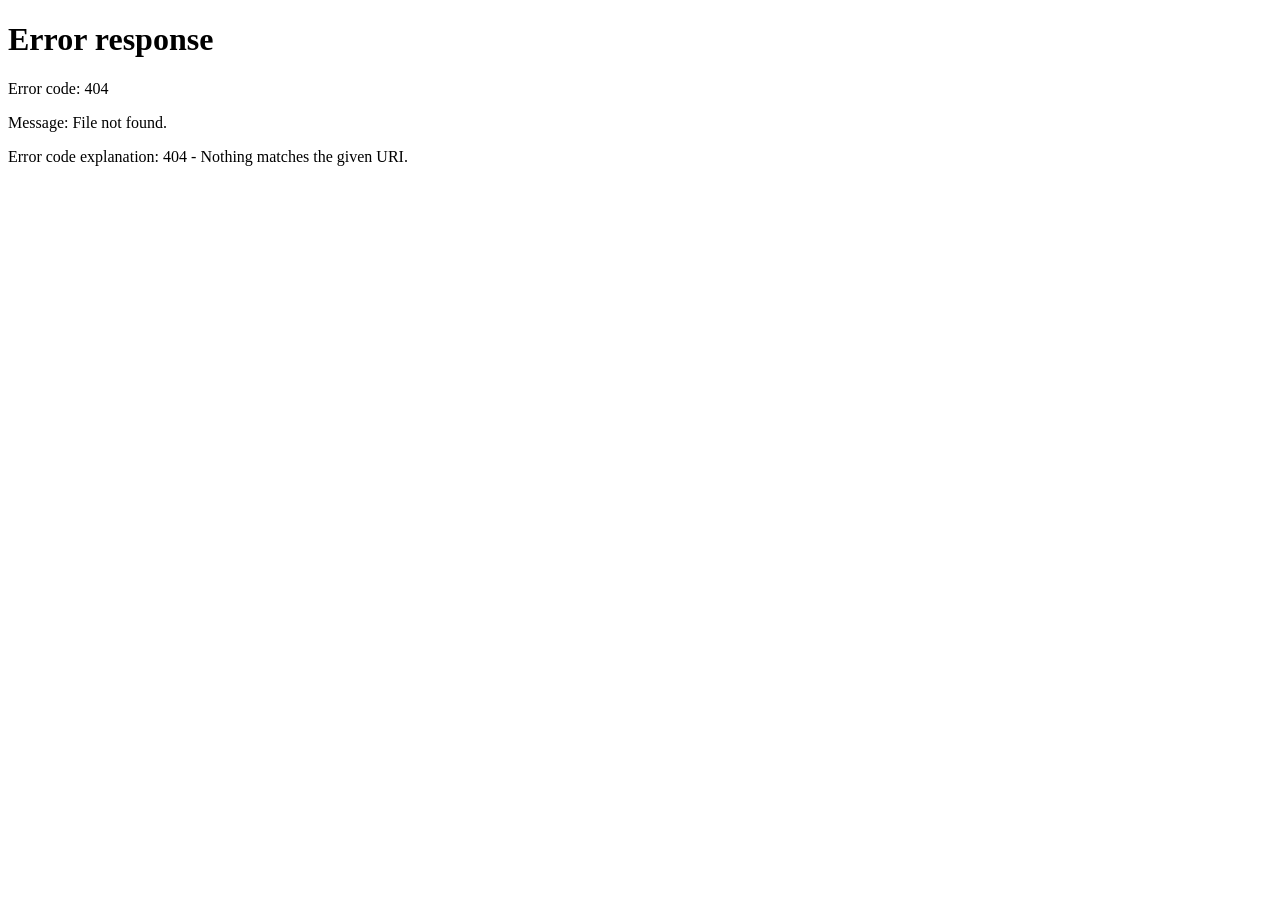
==== index.html @ 8c0d7a62 "Add files via upload" ====
<!doctype html><html lang="ar" dir="rtl"><meta charset="utf-8"><meta name="viewport" content="width=device-width,initial-scale=1"><title>وصلني بطريقك</title><meta http-equiv="refresh" content="0;url=customer/login.html"><body>جاري فتح وصلني بطريقك...</body></html>
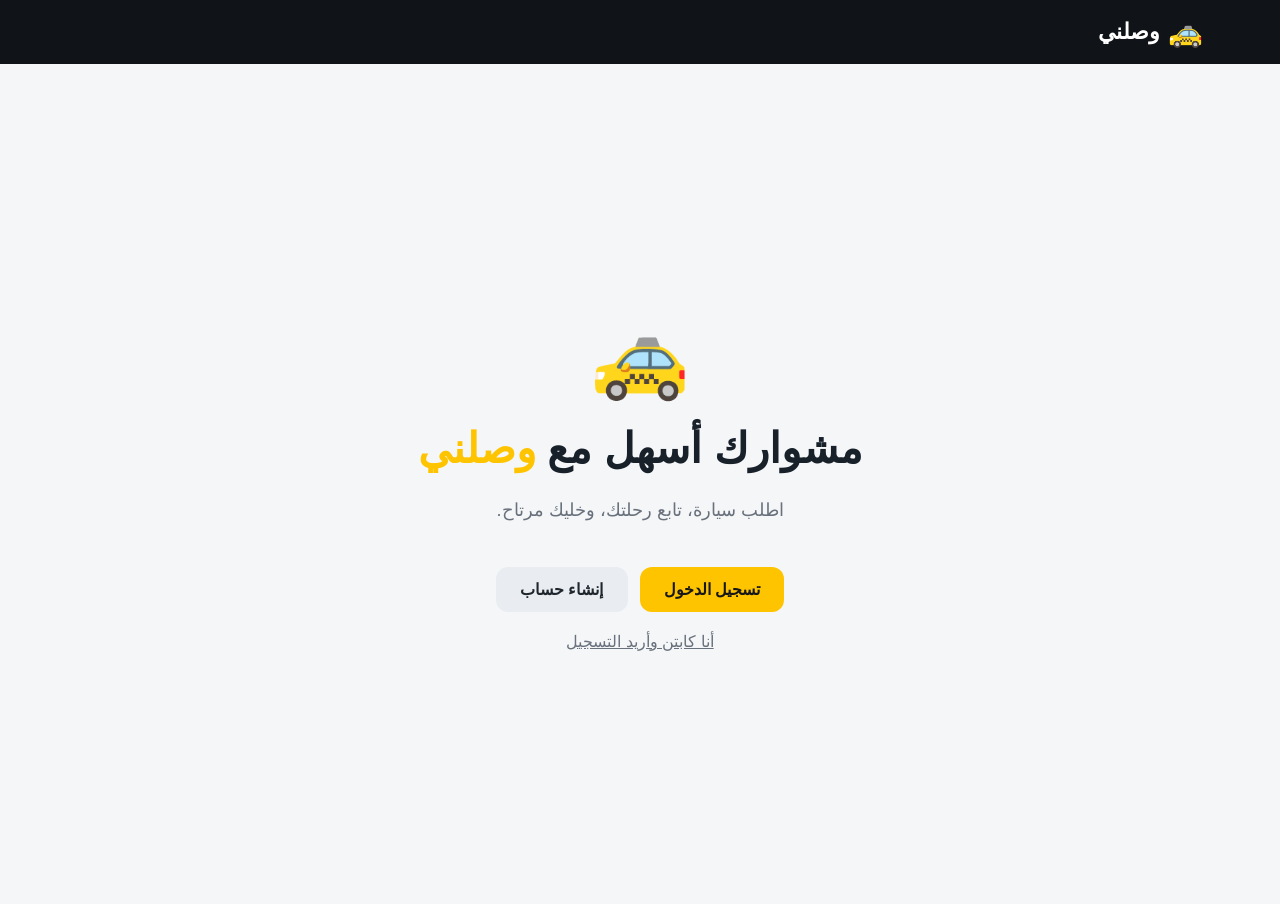
==== commit 927aade0: "Add files via upload" ====
--- a/index.html
+++ b/index.html
@@ -1 +1,125 @@
-<!doctype html><html lang="ar" dir="rtl"><meta charset="utf-8"><meta name="viewport" content="width=device-width,initial-scale=1"><title>وصلني بطريقك</title><meta http-equiv="refresh" content="0;url=customer/login.html"><body>جاري فتح وصلني بطريقك...</body></html>+<!doctype html>
+<html lang="ar" dir="rtl">
+<head>
+<meta charset="utf-8">
+<meta name="viewport" content="width=device-width,initial-scale=1">
+<title>وصلني — النسخة الأولى</title>
+<link rel="stylesheet" href="style.css">
+</head>
+<body>
+<div id="toast"></div>
+
+<header class="topbar">
+  <div class="brand"><span>🚕</span><b>وصلني</b></div>
+  <div id="userBadge" class="user-badge hidden"></div>
+</header>
+
+<main>
+  <section id="landing" class="screen">
+    <div class="hero">
+      <div class="hero-icon">🚕</div>
+      <h1>مشوارك أسهل مع <span>وصلني</span></h1>
+      <p>اطلب سيارة، تابع رحلتك، وخليك مرتاح.</p>
+      <div class="actions">
+        <button class="primary" onclick="showAuth('login')">تسجيل الدخول</button>
+        <button class="secondary" onclick="showAuth('register')">إنشاء حساب</button>
+      </div>
+      <button class="link-btn" onclick="showCaptainRegister()">أنا كابتن وأريد التسجيل</button>
+    </div>
+  </section>
+
+  <section id="auth" class="screen hidden">
+    <div class="card auth-card">
+      <button class="back" onclick="goHome()">← رجوع</button>
+      <div id="authContent"></div>
+    </div>
+  </section>
+
+  <section id="customerApp" class="screen hidden">
+    <div class="app-grid">
+      <div class="map fake-map">
+        <div class="map-grid"></div>
+        <div class="pin user-pin">📍</div>
+        <div class="map-label">موقعك الحالي</div>
+        <div class="locate">◎</div>
+      </div>
+      <div class="card ride-card">
+        <div class="hello" id="customerHello"></div>
+        <h2>إلى أين تريد الذهاب؟</h2>
+        <label>موقع الانطلاق</label>
+        <input id="pickup" placeholder="حدد موقعك الحالي" value="موقعك الحالي">
+        <label>الوجهة</label>
+        <input id="destination" placeholder="مثلاً: شارع الحبوبي">
+        <div class="estimate">
+          <div><span>المسافة</span><b id="distance">—</b></div>
+          <div><span>الأجرة التقديرية</span><b id="fare">—</b></div>
+        </div>
+        <button class="primary full" onclick="requestRide()">🚕 اطلب سيارة</button>
+        <button class="secondary full" onclick="logout()">تسجيل الخروج</button>
+      </div>
+    </div>
+    <div class="card status-card hidden" id="rideStatus"></div>
+  </section>
+
+  <section id="captainRegister" class="screen hidden">
+    <div class="card form-card">
+      <button class="back" onclick="goHome()">← رجوع</button>
+      <h2>تسجيل كابتن 🚕</h2>
+      <p class="muted">أرسل بياناتك ومستمسكاتك. الحساب يبقى قيد المراجعة حتى موافقة الإدارة.</p>
+      <div class="form-grid">
+        <div><label>الاسم الكامل</label><input id="capName" placeholder="الاسم الثلاثي"></div>
+        <div><label>رقم الهاتف</label><input id="capPhone" placeholder="07xxxxxxxxx"></div>
+        <div><label>تاريخ الميلاد</label><input id="capDob" type="date"></div>
+        <div><label>المحافظة / المنطقة</label><input id="capArea" placeholder="مثلاً: الناصرية"></div>
+        <div><label>نوع السيارة</label><input id="capCar" placeholder="Toyota Corolla"></div>
+        <div><label>موديل السيارة</label><input id="capModel" placeholder="2022"></div>
+        <div><label>لون السيارة</label><input id="capColor" placeholder="أبيض"></div>
+        <div><label>رقم اللوحة</label><input id="capPlate" placeholder="مثال: 12345"></div>
+      </div>
+      <h3>المستمسكات</h3>
+      <div class="docs">
+        <label class="upload">📷 صورة شخصية<input id="capPhoto" type="file" accept="image/*"></label>
+        <label class="upload">🪪 البطاقة الوطنية<input id="capId" type="file" accept="image/*,.pdf"></label>
+        <label class="upload">🪪 رخصة القيادة<input id="capLicense" type="file" accept="image/*,.pdf"></label>
+        <label class="upload">🚗 استمارة السيارة<input id="capReg" type="file" accept="image/*,.pdf"></label>
+      </div>
+      <button class="primary full" onclick="submitCaptain()">إرسال طلب التسجيل</button>
+    </div>
+  </section>
+
+  <section id="pending" class="screen hidden">
+    <div class="card pending-card">
+      <div class="pending-icon">⏳</div>
+      <h2>طلبك قيد المراجعة</h2>
+      <p>تم استلام بياناتك بنجاح. الإدارة ستراجع المستمسكات وتفعّل الحساب عند الموافقة.</p>
+      <div class="status-pill">قيد المراجعة</div>
+      <button class="secondary full" onclick="goHome()">العودة للرئيسية</button>
+    </div>
+  </section>
+
+  <section id="admin" class="screen hidden">
+    <div class="admin-head">
+      <div><h2>لوحة الإدارة</h2><p>إدارة الكباتن والطلبات</p></div>
+      <button class="secondary" onclick="logout()">خروج</button>
+    </div>
+    <div class="stats">
+      <div class="stat"><span>👥 الزبائن</span><b id="sCustomers">0</b></div>
+      <div class="stat"><span>🚕 الكباتن</span><b id="sCaptains">0</b></div>
+      <div class="stat"><span>⏳ قيد المراجعة</span><b id="sPending">0</b></div>
+      <div class="stat"><span>🟢 مفعلون</span><b id="sActive">0</b></div>
+    </div>
+    <div class="card">
+      <div class="section-title"><h3>طلبات الكباتن</h3><button class="link-btn" onclick="renderAdmin()">تحديث</button></div>
+      <div id="captainList"></div>
+    </div>
+    <div class="card">
+      <h3>تسجيل دخول الإدارة التجريبي</h3>
+      <p class="muted">الحساب التجريبي: <b>admin</b> / <b>1234</b></p>
+      <p class="small">هذه النسخة تستخدم LocalStorage للتجربة فقط، وليست مناسبة لحفظ مستمسكات حقيقية.</p>
+    </div>
+  </section>
+</main>
+
+<script src="app.js"></script>
+</body>
+</html>
--- a/style.css
+++ b/style.css
@@ -0,0 +1 @@
+*{box-sizing:border-box}body{margin:0;font-family:Tahoma,Arial,sans-serif;background:#f5f6f8;color:#18202a}button,input{font:inherit}button{cursor:pointer}.hidden{display:none!important}.topbar{height:64px;background:#101318;color:#fff;display:flex;align-items:center;justify-content:space-between;padding:0 6%;position:sticky;top:0;z-index:10}.brand{font-size:22px;display:flex;gap:8px;align-items:center}.brand span{font-size:28px}.user-badge{background:#242a33;padding:8px 14px;border-radius:20px;font-size:13px}.screen{max-width:1200px;margin:auto;padding:35px 18px}.hero{min-height:calc(100vh - 130px);display:flex;flex-direction:column;justify-content:center;align-items:center;text-align:center}.hero-icon{font-size:80px;margin-bottom:12px}.hero h1{font-size:42px;margin:8px 0}.hero h1 span{color:#ffc400}.hero p{color:#68717c;font-size:18px}.actions{display:flex;gap:12px;margin:28px 0 12px;flex-wrap:wrap;justify-content:center}.primary,.secondary{border:0;border-radius:12px;padding:13px 24px;font-weight:bold}.primary{background:#ffc400;color:#171717}.secondary{background:#e9edf1;color:#20262d}.full{width:100%;margin-top:12px}.link-btn,.back{background:none;border:0;color:#68717c;padding:8px}.link-btn{text-decoration:underline}.card{background:#fff;border-radius:18px;padding:24px;box-shadow:0 8px 30px #1111}.auth-card{max-width:520px;margin:30px auto}.auth-card h2,.form-card h2{margin-top:10px}.form-card{max-width:900px;margin:auto}.form-grid{display:grid;grid-template-columns:repeat(2,1fr);gap:14px}label{display:block;font-weight:bold;font-size:13px;margin:8px 0}input{width:100%;border:1px solid #d8dde3;border-radius:10px;padding:12px;background:#fff;outline:none}input:focus{border-color:#ffc400}.muted,.small{color:#707985}.small{font-size:12px}.docs{display:grid;grid-template-columns:repeat(4,1fr);gap:10px;margin:15px 0}.upload{background:#f2f4f6;border:1px dashed #c8ced5;border-radius:12px;padding:18px;text-align:center}.upload input{display:none}.app-grid{display:grid;grid-template-columns:1.5fr .8fr;gap:18px;align-items:stretch}.fake-map{min-height:520px;background:#dce3d7;border-radius:18px;position:relative;overflow:hidden;border:1px solid #ccd3c9}.map-grid{position:absolute;inset:0;background-image:linear-gradient(30deg,transparent 45%,#ffffff99 46%,#ffffff99 49%,transparent 50%),linear-gradient(120deg,transparent 45%,#ffffff99 46%,#ffffff99 49%,transparent 50%);background-size:110px 90px}.pin{position:absolute;left:50%;top:50%;font-size:42px;transform:translate(-50%,-50%)}.map-label{position:absolute;top:18px;right:18px;background:#fff;padding:8px 12px;border-radius:10px}.locate{position:absolute;bottom:18px;right:18px;background:#fff;border-radius:50%;padding:12px;font-size:24px}.ride-card{align-self:center}.hello{color:#747c86;font-size:14px}.ride-card h2{margin-top:8px}.estimate{display:flex;justify-content:space-between;background:#f5f6f7;padding:14px;border-radius:12px;margin-top:14px}.estimate div{display:flex;flex-direction:column;gap:6px}.estimate span{font-size:12px;color:#707985}.status-card{margin-top:18px}.pending-card{max-width:600px;margin:70px auto;text-align:center}.pending-icon{font-size:60px}.status-pill{display:inline-block;background:#fff1bd;color:#775c00;padding:9px 18px;border-radius:30px;font-weight:bold;margin:15px}.admin-head{display:flex;justify-content:space-between;align-items:center;margin-bottom:20px}.stats{display:grid;grid-template-columns:repeat(4,1fr);gap:14px;margin-bottom:18px}.stat{background:#fff;padding:18px;border-radius:15px;box-shadow:0 5px 20px #1111;display:flex;justify-content:space-between}.stat b{font-size:24px}.section-title{display:flex;justify-content:space-between;align-items:center}.captain-item{border:1px solid #e0e4e8;border-radius:14px;padding:15px;margin-top:12px}.captain-row{display:flex;justify-content:space-between;gap:12px;align-items:center}.tag{padding:5px 9px;border-radius:20px;font-size:12px;background:#fff1bd}.tag.active{background:#d9f6df;color:#1d7131}.captain-actions{display:flex;gap:8px;margin-top:12px}.danger{background:#ffe0e0;color:#a60000}.info{display:grid;grid-template-columns:repeat(2,1fr);gap:6px;color:#555;font-size:13px;margin-top:10px}#toast{position:fixed;bottom:20px;left:50%;transform:translateX(-50%);background:#111;color:#fff;padding:12px 18px;border-radius:10px;z-index:99;display:none}@media(max-width:800px){.app-grid{grid-template-columns:1fr}.fake-map{min-height:330px}.stats{grid-template-columns:repeat(2,1fr)}.docs{grid-template-columns:repeat(2,1fr)}.form-grid{grid-template-columns:1fr}.hero h1{font-size:30px}.screen{padding:20px 12px}}
